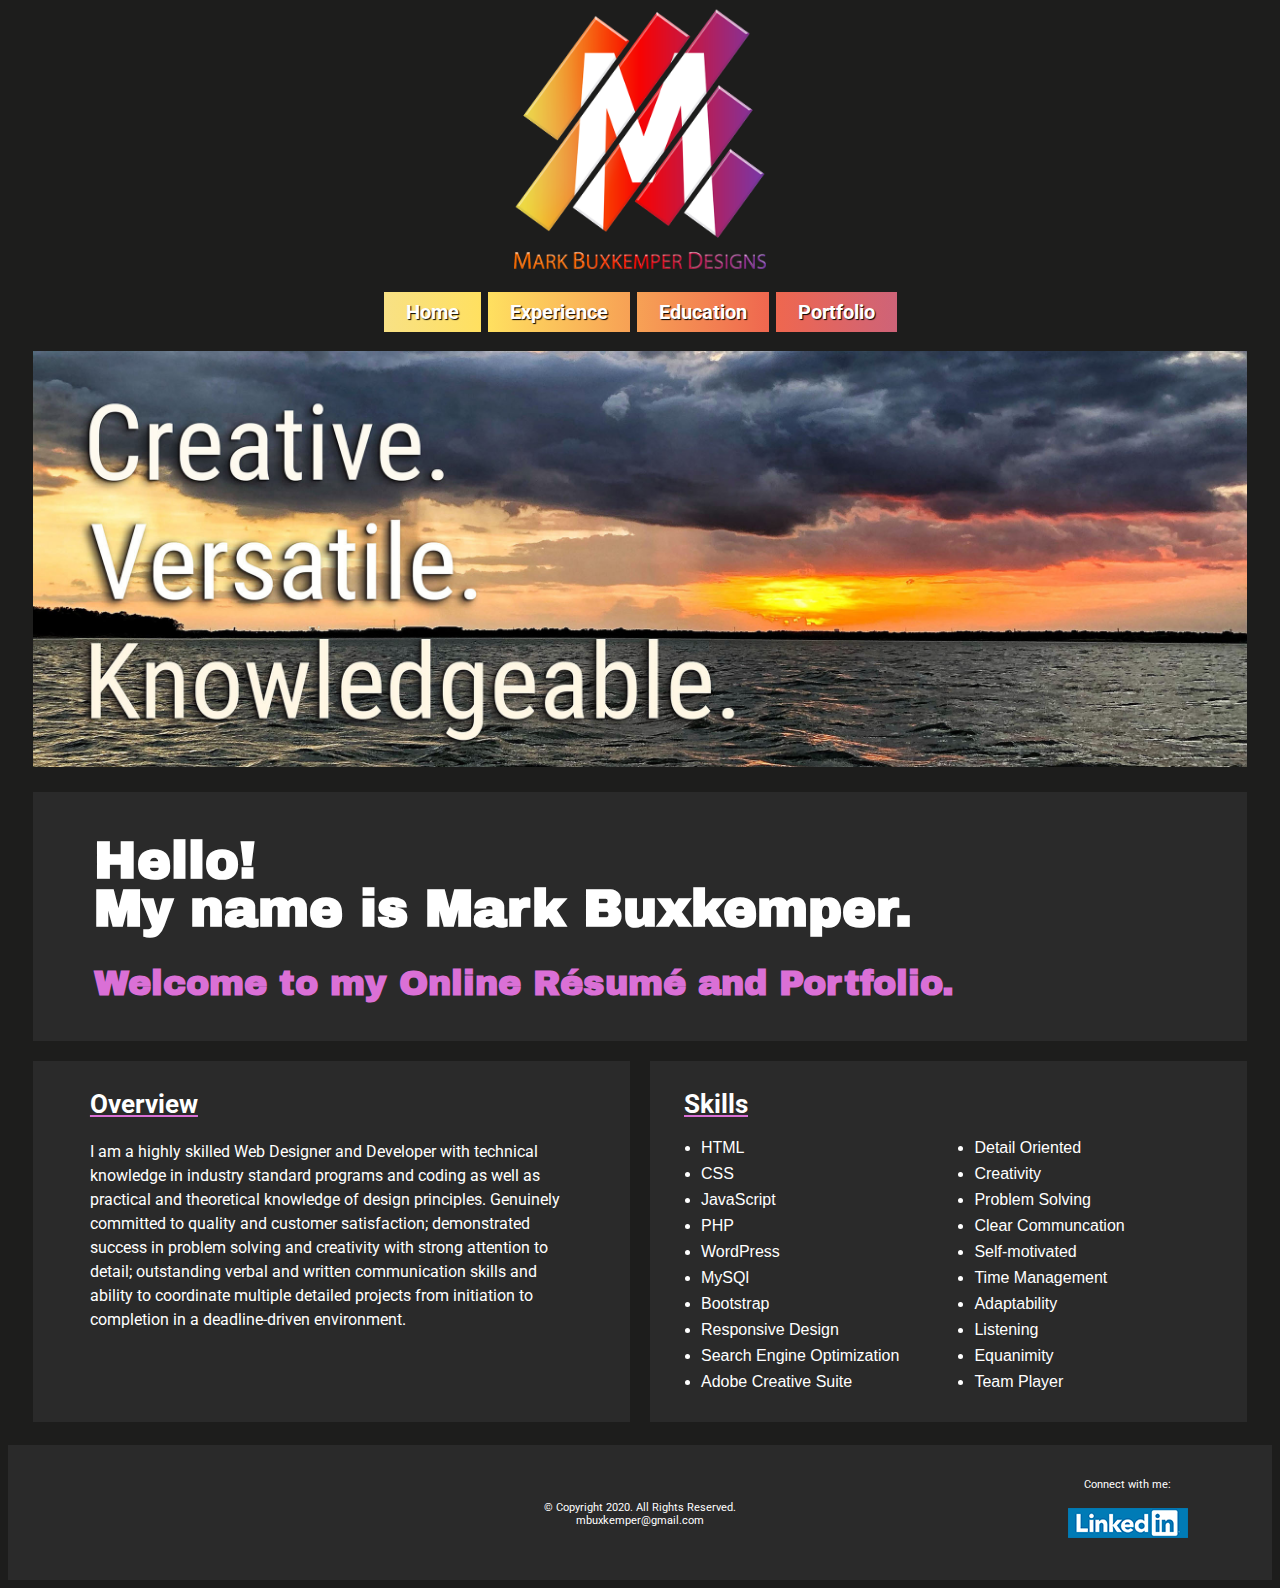
==== index.html @ 0099385f "Add files via upload" ====
<!DOCTYPE html> 
<html lang="en">
<head>
	<link rel="stylesheet" href="css/styles.css">
	<title>Mark Buxkemper - Resume</title>
	<meta charset="utf-8"> 
	<meta name="viewport" content="width=device-width,initial-scale=1">
	<meta name="description" content="Online Resume for Mark Buxkemper">
	<link href="https://fonts.googleapis.com/css2?family=Roboto&display=swap" rel="stylesheet">
	<link rel="preconnect" href="https://fonts.gstatic.com">
<link href="https://fonts.googleapis.com/css2?family=Archivo+Black&display=swap" rel="stylesheet">
</head>
<body>

	<div id="container">

<!--Use the header area for the website name or logo-->
	<header>
		<a href="index.html"><img src="images/logo.png" alt="Mark Buxkemper Designs Logo" class="fade-in"></a>
	</header>
	
<!--Use the nav area to add hyperlinks to other pages within the website-->
<nav class="tablet-nav fade-in">
	<ul>
		<li><a href="index.html">Home</a></li>
		<li><a href="experience.html">Experience</a></li>
		<li><a href="education.html">Education</a></li>
		<li><a href="portfolio.html">Portfolio</a></li>
	</ul>
</nav>

<nav class="mobile-nav fade-in">
	<a class="menu-icon" onclick="hamburger()">
	<div>&#9776;</div>
	</a>
	
	
<div id="menu-links" >
	<ul>
		<li><a href="index.html">Home</a></li>
		<li><a href="experience.html">Experience</a></li>
		<li><a href="education.html">Education</a></li>
		<li><a href="portfolio.html">Portfolio</a></li>
	</ul>
</div>	

</nav>
	
<!-- Home Page Banner -->
	<div id="banner" class="desktop fade-in2">
		<img src="images/Banner.jpg" alt="Skills Banner">
	</div>
	
<!--Use the main area to add the main content of the webpage-->

		<main class="fade-in3">
	<div class="grid-container">
	<section id="overview">
	<h1 class="introduction">Hello! <br> My name is Mark Buxkemper.</h1>
	<h2 class="introduction-sub" id="welcome">
		Welcome to my Online Résumé and Portfolio.
	</h2>
	<p class="p-main mobile">I am a highly skilled <span class="highlight">Web Designer and Developer</span> with technical knowledge in industry standard programs and coding as well as practical and theoretical <span class="highlight2">knowledge of design principles</span>. Genuinely committed to quality and customer satisfaction; demonstrated success in <span class="highlight"> problem solving </span>and <span class="highlight">creativity</span> with strong <span class="highlight2">attention to detail</span>; outstanding verbal and written <span class="highlight">communication skills</span> and ability to coordinate multiple detailed projects from initiation to completion in a deadline-driven environment.</p>
	</section>

	<section id="overview2" class="tab-desk">
	<h2>Overview</h2>
	<p class="p-main">I am a highly skilled <span class="highlight">Web Designer and Developer</span> with technical knowledge in industry standard programs and coding as well as practical and theoretical <span class="highlight2">knowledge of design principles</span>. Genuinely committed to quality and customer satisfaction; demonstrated success in <span class="highlight"> problem solving </span>and <span class="highlight">creativity</span> with strong <span class="highlight2">attention to detail</span>; outstanding verbal and written <span class="highlight">communication skills</span> and ability to coordinate multiple detailed projects from initiation to completion in a deadline-driven environment.</p>
	</section>

	<section id="skills">
		<h2>Skills</h2>
		<ul>
			<li>HTML</li>
			<li>CSS</li>
			<li>JavaScript</li>
			<li>PHP</li>
			<li>WordPress</li>
			<li>MySQl</li>
			<li>Bootstrap</li>
			<li>Responsive Design</li>
			<li>Search Engine Optimization</li>
			<li>Adobe Creative Suite</li>
			<li>Detail Oriented</li>
			<li>Creativity</li>
			<li>Problem Solving</li>
			<li>Clear Communcation</li>
			<li>Self-motivated</li>
			<li>Time Management</li>
			<li>Adaptability</li>
			<li>Listening</li>
			<li>Equanimity</li>
			<li>Team Player</li>
			

		</ul>
	</section>
</div>
	</main>
<!--Use the footer area to add webpage footer content-->
	<footer>
		<div id="social">
			<p>Connect with me:</p>
			<p><a href="https://www.linkedin.com/in/mark-buxkemper/"><img src="images/linkedinlogo.png" alt="LinkedIn logo"></a>
		</div>
	
		<div id="copyright">
			<p>&copy; Copyright 2020. All Rights Reserved. <br>
			<a href="mailto:mbuxkemper@gmail.com">mbuxkemper@gmail.com</a></p>
		</div>
		
		
	</footer>
	
	</div>
	<script src="script.js"></script>
</body>
</html>
---- css/styles.css ----
/* Style for body specifies a background color */
body {
	background-color: #1D1D1C;
}

/* Style to create a fluid image */
img {
	max-width: 100%;
}

/* Styles for mobile layout */
/* ///////////////////////////////////////////////////////////////// */

/* Style for container centers the page and sets the element width */
#container {
	width: 100%;
	margin-left: auto;
	margin-right: auto;
}

/* Style Rules for Font */
h1, h2, h3, p {
	font-family: 'Roboto', sans-serif;

}

/* Style for header */
header {
	text-align: center;
}

header img{
	position: relative;
	top: 30px;
	width: 40%;
}

/* Style for nav specifies text properties */
nav {
	font-family: 'Roboto', sans-serif;
	font-size: 1.25em;
	font-weight: bold;
	text-align: center;
}

/* Hamburger Menu */
/* Hide Tablet Navigation */

.tablet-nav{
	display: none;
}
.menu-icon{
	color: #FFFFFF;
	display: flex;
	justify-content: flex-end;
	width: 95%;
}

#menu-links{
	display: none;
}

/* Style specifies padding and margins for unordered list */
nav ul {
	padding: 0;
	margin-top: 0.5em;
	margin-bottom: 0.5em;
	
}

/* Style for nav li */
nav li {
	background: rgb(2,0,36);
	background: linear-gradient(90deg, rgba(2,0,36,1) 0%, #e65656 0%, #681d63 100%);
	border-radius: .25em;
	list-style-type: none;
	margin: 0.3em;
	padding: 0.4em;
	text-shadow: 1px 1px 1px black;
	
	
}

nav li:nth-child(1){
	background: rgb(2,0,36);
	background: linear-gradient(180deg, rgba(2,0,36,1) 0%, rgb(248, 225, 133) 0%, rgba(255,224,96,1) 100%);
}
nav li:nth-child(2){
	background: rgb(2,0,36);
	background: linear-gradient(180deg, rgba(2,0,36,1) 0%, rgba(255,224,96,1) 0%, #f7a155 100%);
}
nav li:nth-child(3){
	background: rgb(2,0,36);
	background: linear-gradient(180deg, rgba(2,0,36,1) 0%, #f7a155 0%,  #ef674f 100%);
}
nav li:nth-child(4){
	background: rgb(2,0,36);
	background: linear-gradient(180deg, rgba(2,0,36,1) 0%, #ef674f 0%, #ce6378 100%);
}
nav li:nth-child(5){
	background: rgb(2,0,36);
	background: linear-gradient(180deg, rgba(2,0,36,1) 0%, #ce6378 0%, #a663a1 100%);
}

/* Style changes navigation link text color to white and removes the underline */
nav li a {
	color: #FFFFFF;
	text-decoration: none;
}

/* Style hides the tablet class */
.tablet {
	display: none;
}

/* Style displays the mobile class */
.mobile {
	display: inline;
}

/* Style hides the desktop class */
.desktop {
	display: none;
}

/* Style for main element */
main {
	color: #FFFFFF;
	display: block;
	font-family: verdana, arial, sans-serif;
	font-size: 1em;
	margin-top: 0.5em;
	padding: 1em;
	border-radius: 2em 0 2em 0;
	/* opacity: 0.85; */
}
/* Style for Sections */
section{
	background-color: #2A2A2A;
	padding: 1%;
}
#ASU, #DC, #Bluebonnet, #RED, #MBFA{
	padding: 5%;
}
#skills ul, #DC ul{
	columns: 2;
	-webkit-columns: 2;
	-moz-columns: 2;
}

li{
	margin-bottom: 10px;
	margin-left: 15px;
}
#DC ul, #ASU ul, #Bluebonnet ul, #RED ul, #MBFA ul{
	padding-inline-start: 0px;
}
#skills h2, #overview2 h2{
	text-align: left;
	padding-left: 5%;
	text-decoration: underline;
	text-decoration-color: orchid;
}
#MBFA, #RED, #Bluebonnet, #ASU{
	margin-bottom: 20px;
}
#overview, #overview2{
	text-align: left;
	padding: 1% 5%;
}
#skills{
	padding-right: 5%;
}
/* Style Rule for Work Logos */
.logos{
	width: 75%;
	margin-left: 12.5%;
}
/* Style Rules Education */
.li-title {
	list-style-type: none;
	font-weight: bold;
	margin-bottom: 8px;
}

.append{
	position: relative;
	bottom: 10px;
	text-align: center;
	color: lightgray;
}

/* Style Rule for Education Images */
#ASU img, #DC img{
	width: 95%;
	height: auto;
	margin-left: 2.5%;
	margin-right: 2.5%;
}
/* Style for footer specifies font size, text alignment, and top margin */
footer {
	font-size: .70em;
	text-align: center;
	margin-top: 2em;
	color: #FFFFFF;
}

/* Style for anchor elements within the footer element */
footer a {
	color: #FFFFFF;
	text-decoration: none;
}

/* Style hides the tab-desk class */
.tab-desk {
	display: none;
}
/* Style rule for the copyright div */
#copyright {
	float: right;
	margin-top: 2em;
	width: 60%;
}

/* Style for social div */
#social {
	float: right;
	width: 20%;
}

/* Style rule for social media icons */
#social img {
	padding: 0.5em;
}

/* Styles for headings element */
h1 {
	text-align: center;
	font-family: 'Roboto', sans-serif;
	font-size: 2.3em;

}
h2{text-align: center;
font-size: 1.6em;
}
/* Style Rules for Home */
.introduction{
	line-height: 95%;
	text-align: left;
	font-family: 'Archivo Black', sans-serif;
	margin-top: 3%;
	margin-bottom: 3%;
}
.introduction-sub{
	line-height: 95%;
	text-align: left;
	font-family: 'Archivo Black', sans-serif;
}
#welcome{
	color: orchid;
}
/* Style Rules for Gallery */
.gallery{
	/* float: left; */
	width: 96%;
	padding: 2%;
		/* flex: 1; */
		/* height: 100%; */
	background-color: #302f2f;
	margin: 1%;
	margin-bottom: 3%;
	border-radius: 10px;	
	
}
.gallery img{
	width: 100%;
	margin-bottom: 4%;
	border-radius: 5px;
}
.caption{
	text-align: center;
}

/* Media query for tablet viewport targets screen size with a minimum width of 660px. */

@media only screen and (min-width: 660px) {
/* Style Rules for HomePage Grid */
#overview {grid-column: 1/ span 2;}
#overview2{
	display: block;
	grid-column: 1;}
#skills {grid-column: 2;}
.grid-container{
	display: grid;
	grid-template-columns: 1fr 1fr;
	grid-gap: 10px;
}
header img{
	width: 30%;
	position: static;
}
/* Hide Mobile Navigation */
.mobile-nav{
	display: none;
}
.tablet-nav{
	display: block;
}
	/* Style for navigation links */
	nav{
		margin-bottom: 20px;
	}
	
	nav li {
		display: inline;
		margin-left: 1px;
		margin-right: 1px;
		width: 18%;
		white-space: nowrap;
		border-radius: 0;
		background-color: transparent;
		text-shadow: 1px 1px 1px black;
		
	}

	nav li:nth-child(1){
		background: rgb(2,0,36);
		background: linear-gradient(90deg, rgba(2,0,36,1) 0%, rgb(248, 225, 133) 0%, rgba(255,224,96,1) 100%);
	}
	nav li:nth-child(2){
		background: rgb(2,0,36);
		background: linear-gradient(90deg, rgba(2,0,36,1) 0%, rgba(255,224,96,1) 0%, #f7a155 100%);
	}
	nav li:nth-child(3){
		background: rgb(2,0,36);
		background: linear-gradient(90deg, rgba(2,0,36,1) 0%, #f7a155 0%,  #ef674f 100%);
	}
	nav li:nth-child(4){
		background: rgb(2,0,36);
		background: linear-gradient(90deg, rgba(2,0,36,1) 0%, #ef674f 0%, #ce6378 100%);
	}
	nav li:nth-child(5){
		background: rgb(2,0,36);
		background: linear-gradient(90deg, rgba(2,0,36,1) 0%, #ce6378 0%, #a663a1 100%);
	}
	/* Style for the main element */
	main {
		clear: left;
		margin-top: -0.3em;
		border-radius: 0;
		overflow: auto;
	}
	
	/* Style specifies to hide the mobile class */
	.mobile {
		display: none;
	}
	
	/* Style specifies to display the desktop class */
	.desktop {
		display: inline;
	}
	
	
	/* Style for h1 element */
	h1 {
		text-align: center;
		margin-top: 1%;
	}
	/* Style for h2 element */
	h2{
		font-size: 1.3em;
	}
	/* UL MARGIN */
	ul{
		line-height: 150%;
		padding-inline-start: 20px;
	}
	#skills ul{
		/* padding-inline-start: 40px; */
		line-height: 100%;
		margin-left: 10px;
	}

	#overview2 p{
		line-height: 150%;
	}
	/* Style rule for homepage Sections */
	#Bluebonnet, #MBFA, #RED, #DC, #ASU{
		flex: 1;
	}
	/* Style rule for Experience Sections */
	#Bluebonnet, #MBFA, #RED{
		float: left;
		width: 29%;
		/* padding: 10px; */
		margin-left: .5em;
	}
	.logos{
		width: 90%;
		margin-left: 5%;
	}
	section img{
		width: 90%;
		height: auto;
		margin-left: auto;
		margin-right: auto;
	}
	#ASU, #DC, #Bluebonnet, #RED, #MBFA{
		padding: 2%;
	}
	#ASU, #DC{
		padding: 3%;
	}
/* Style rule banner image */
#banner img{
	width: 96%;
	margin-left: 2%;
}
	/* Style Rules for Education Sections */
	#ASU, #DC {
		width: 44%;
    	float: left;
    	margin: 0 2%;
	}
	/* Style Rule for Gallery 2 tiles */
	.gallery{
		flex: 1;
		float: left;
		width: 46%;
		padding: 2%;
	}
	.row{
		display: flex;
		clear: both;
		/* background-color: #2A2A2A; */
		float: left;
	}

	.append{
		font-size: 1.2em;
	}
}

/* Media query for desktop viewport targets screens with a minimum width of 830px */

@media only screen and (min-width: 830px) {
	.introduction{
		font-size: 4vw;
	}
	.introduction-sub{
		font-size: 2.75vw;
	}

	#container {
		background-color: #1D1D1C;
	}
	
	/* Style for nav */
	nav {
		margin-bottom: 0;
	}
	
	/* Style for navigation links specifies display and padding */
	nav li a {
		display: inline-block;
		padding: 0.7em;
		text-shadow: 1px 1px 1px black;
	}
	/* Style for Logo*/
	header img{
		width: 20%;
	}
	
	/* Style rules for pseudo-classes */
	nav li a:link {
		color: #FFFFFF;
	}
	
	
	nav li a:hover {
		color: #1D1D1C;
		text-shadow: papayawhip 1px 1px;
		
	}
	
	/* Style for main element */
	main {
		background-color: #1D1D1C;
		padding: 2%;
	}
	
	.p-main {
		color: #FFFFFF;
		margin-left: 5%;
		margin-right: 5%;
		width: 90%;
	}
	
	/* Style applies color to h1 element */
	h1 {
		/* color: #FFFFFF; */
		font-size: 2.5em;
	}
	
	/* styles for footer element */
	footer {
		background-color: #2A2A2A;
		margin-top: -0.2em;
		padding: 2em;
		overflow: auto;
	}
	
	
	/* Style for main h2 element */
	main h2 {
		font-size: 1.6em;
	}


	
	#ASU, #DC {
		width: 44%;
    	float: left;
    	margin: 0 2%;
	}
	/* Style Rule For Grid */
	.grid-container{
		grid-gap: 20px;
	}
	/* Style Rule For Gallery 4 tiles */
	.box {
		width: 25%;
	 }
	 .append{
		 font-size: 1.4em;
	 }
}

/* ANIMATION */
.fade-in4 {
	animation: fadeIn ease 2s;
	animation-delay: 1.5s;
	animation-fill-mode: both;
	-webkit-animation: fadeIn ease 2s;
	-webkit-animation-delay: 1.5s;
	-webkit-animation-fill-mode: both;
	-moz-animation: fadeIn ease 2s;
	-moz-animation-delay: 1.5s;
	-moz-animation-fill-mode: both;
	-o-animation: fadeIn ease 2s;
	-ms-animation: fadeIn ease 2s;
	} 
.fade-in3 {
	animation: fadeIn ease 2s;
	animation-delay: 1s;
	animation-fill-mode: both;
	-webkit-animation: fadeIn ease 2s;
	-webkit-animation-delay: 1s;
	-webkit-animation-fill-mode: both;
	-moz-animation: fadeIn ease 2s;
	-moz-animation-delay: 1s;
	-moz-animation-fill-mode: both;
	-o-animation: fadeIn ease 2s;
	-ms-animation: fadeIn ease 2s;
	} 
.fade-in2 {
	animation: fadeIn ease 2s;
	animation-delay: .5s;
	animation-fill-mode: both;
	-webkit-animation: fadeIn ease 2s;
	-webkit-animation-delay: .5s;
	-webkit-animation-fill-mode: both;
	-moz-animation: fadeIn ease 2s;
	-moz-animation-delay: .5s;
	-moz-animation-fill-mode: both;
	-o-animation: fadeIn ease 2s;
	-ms-animation: fadeIn ease 2s;
	}
	
.fade-in {
		animation: fadeIn ease 2s;
		-webkit-animation: fadeIn ease 2s;
		-moz-animation: fadeIn ease 2s;
		-o-animation: fadeIn ease 2s;
		-ms-animation: fadeIn ease 2s;
		}
		@keyframes fadeIn {
		0% {opacity:0;}
		100% {opacity:1;}
		}
		
		@-moz-keyframes fadeIn {
		0% {opacity:0;}
		100% {opacity:1;}
		}
		
		@-webkit-keyframes fadeIn {
		0% {opacity:0;}
		100% {opacity:1;}
		}
		
		@-o-keyframes fadeIn {
		0% {opacity:0;}
		100% {opacity:1;}
		}
		
		@-ms-keyframes fadeIn {
		0% {opacity:0;}
		100% {opacity:1;}
		}
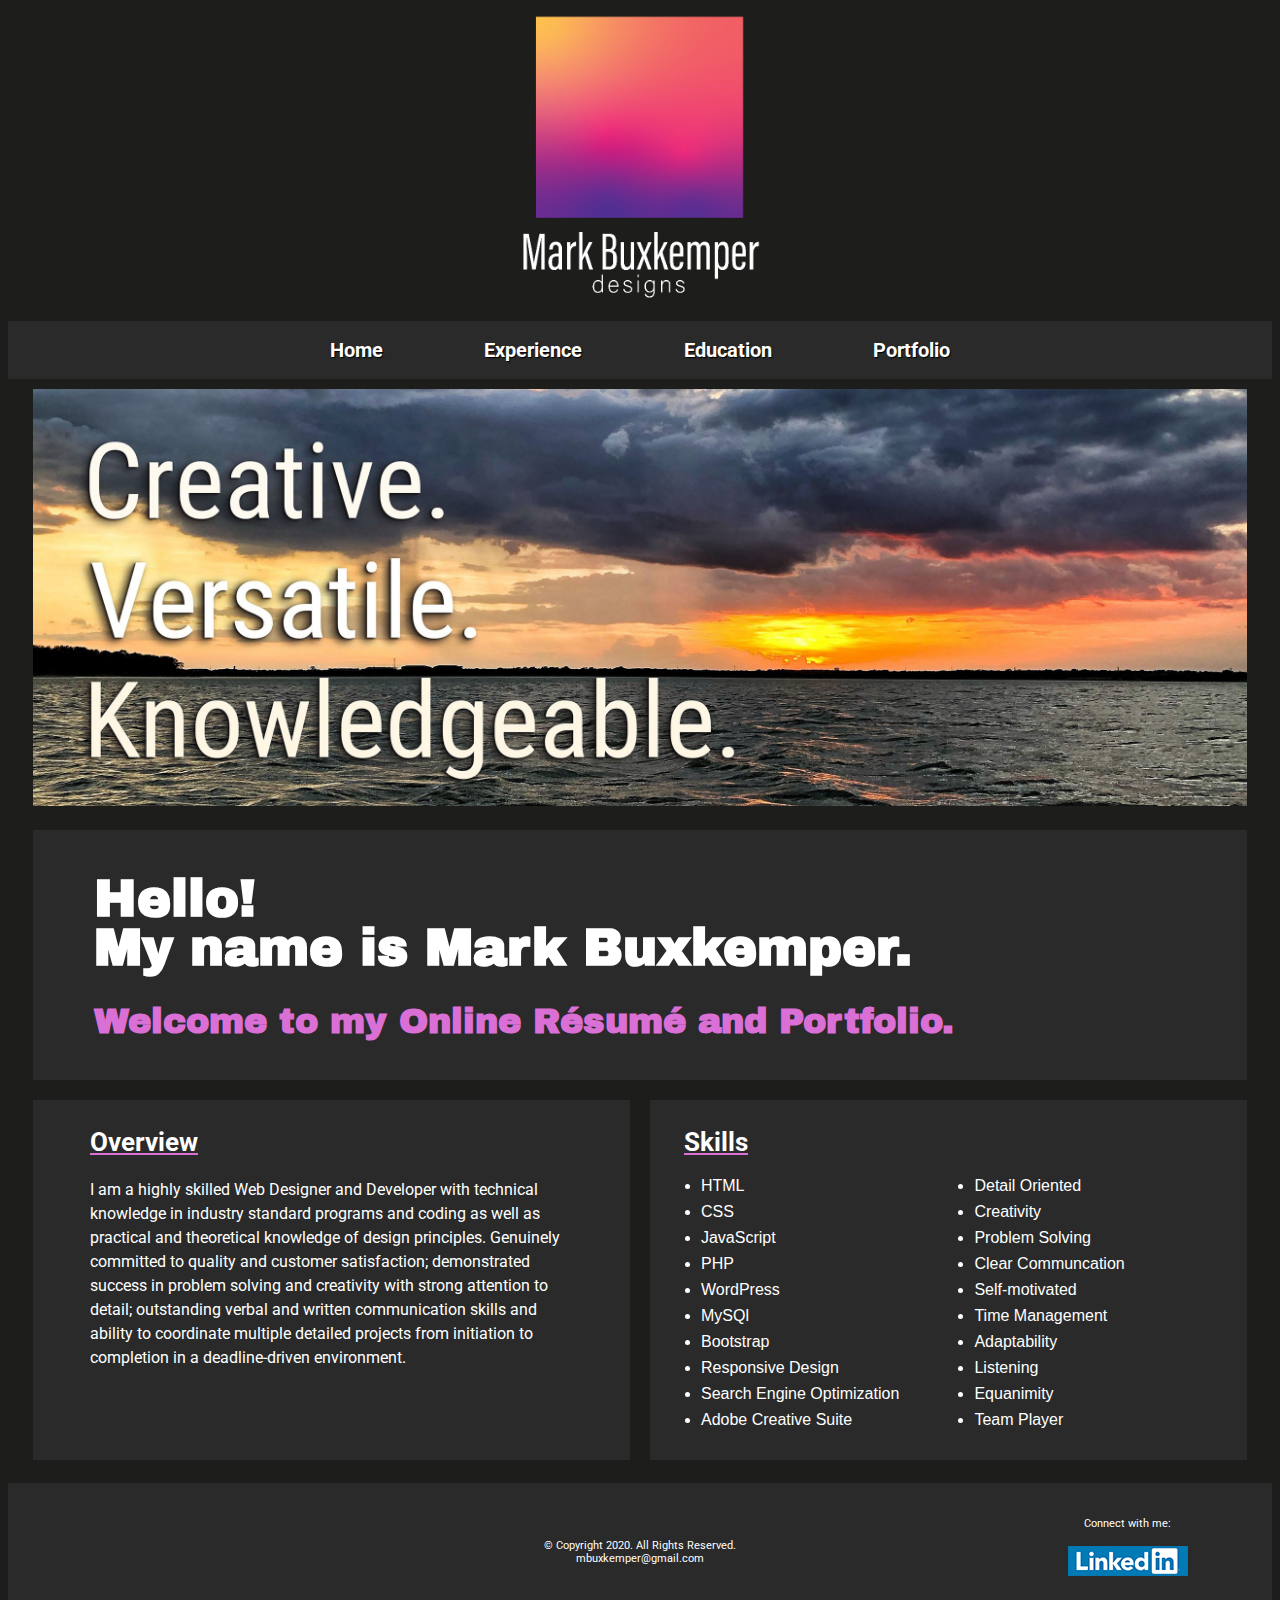
==== commit e1b65ef2: "Add files via upload" ====
--- a/index.html
+++ b/index.html
@@ -22,7 +22,7 @@
 <!--Use the nav area to add hyperlinks to other pages within the website-->
 <nav class="tablet-nav fade-in">
 	<ul>
-		<li><a href="index.html">Home</a></li>
+		<li><a class="current" href="index.html">Home</a></li>
 		<li><a href="experience.html">Experience</a></li>
 		<li><a href="education.html">Education</a></li>
 		<li><a href="portfolio.html">Portfolio</a></li>
@@ -37,7 +37,7 @@
 	
 <div id="menu-links" >
 	<ul>
-		<li><a href="index.html">Home</a></li>
+		<li><a class="current" href="index.html">Home</a></li>
 		<li><a href="experience.html">Experience</a></li>
 		<li><a href="education.html">Education</a></li>
 		<li><a href="portfolio.html">Portfolio</a></li>
--- a/css/styles.css
+++ b/css/styles.css
@@ -63,6 +63,7 @@
 
 /* Style specifies padding and margins for unordered list */
 nav ul {
+	background-color: #2A2A2A;
 	padding: 0;
 	margin-top: 0.5em;
 	margin-bottom: 0.5em;
@@ -71,8 +72,8 @@
 
 /* Style for nav li */
 nav li {
-	background: rgb(2,0,36);
-	background: linear-gradient(90deg, rgba(2,0,36,1) 0%, #e65656 0%, #681d63 100%);
+	/* background: rgb(2,0,36);
+	background: linear-gradient(90deg, rgba(2,0,36,1) 0%, #e65656 0%, #681d63 100%); */
 	border-radius: .25em;
 	list-style-type: none;
 	margin: 0.3em;
@@ -82,7 +83,11 @@
 	
 }
 
-nav li:nth-child(1){
+.current{
+	color: orchid;
+}
+
+/* nav li:nth-child(1){
 	background: rgb(2,0,36);
 	background: linear-gradient(180deg, rgba(2,0,36,1) 0%, rgb(248, 225, 133) 0%, rgba(255,224,96,1) 100%);
 }
@@ -101,7 +106,7 @@
 nav li:nth-child(5){
 	background: rgb(2,0,36);
 	background: linear-gradient(180deg, rgba(2,0,36,1) 0%, #ce6378 0%, #a663a1 100%);
-}
+} */
 
 /* Style changes navigation link text color to white and removes the underline */
 nav li a {
@@ -324,7 +329,7 @@
 		
 	}
 
-	nav li:nth-child(1){
+	/* nav li:nth-child(1){
 		background: rgb(2,0,36);
 		background: linear-gradient(90deg, rgba(2,0,36,1) 0%, rgb(248, 225, 133) 0%, rgba(255,224,96,1) 100%);
 	}
@@ -343,7 +348,7 @@
 	nav li:nth-child(5){
 		background: rgb(2,0,36);
 		background: linear-gradient(90deg, rgba(2,0,36,1) 0%, #ce6378 0%, #a663a1 100%);
-	}
+	} */
 	/* Style for the main element */
 	main {
 		clear: left;
@@ -467,6 +472,8 @@
 		display: inline-block;
 		padding: 0.7em;
 		text-shadow: 1px 1px 1px black;
+		margin-left: 2%;
+		margin-right: 2%;
 	}
 	/* Style for Logo*/
 	header img{
@@ -480,8 +487,8 @@
 	
 	
 	nav li a:hover {
-		color: #1D1D1C;
-		text-shadow: papayawhip 1px 1px;
+		color: orchid;
+		/* text-shadow: papayawhip 1px 1px; */
 		
 	}
 	
